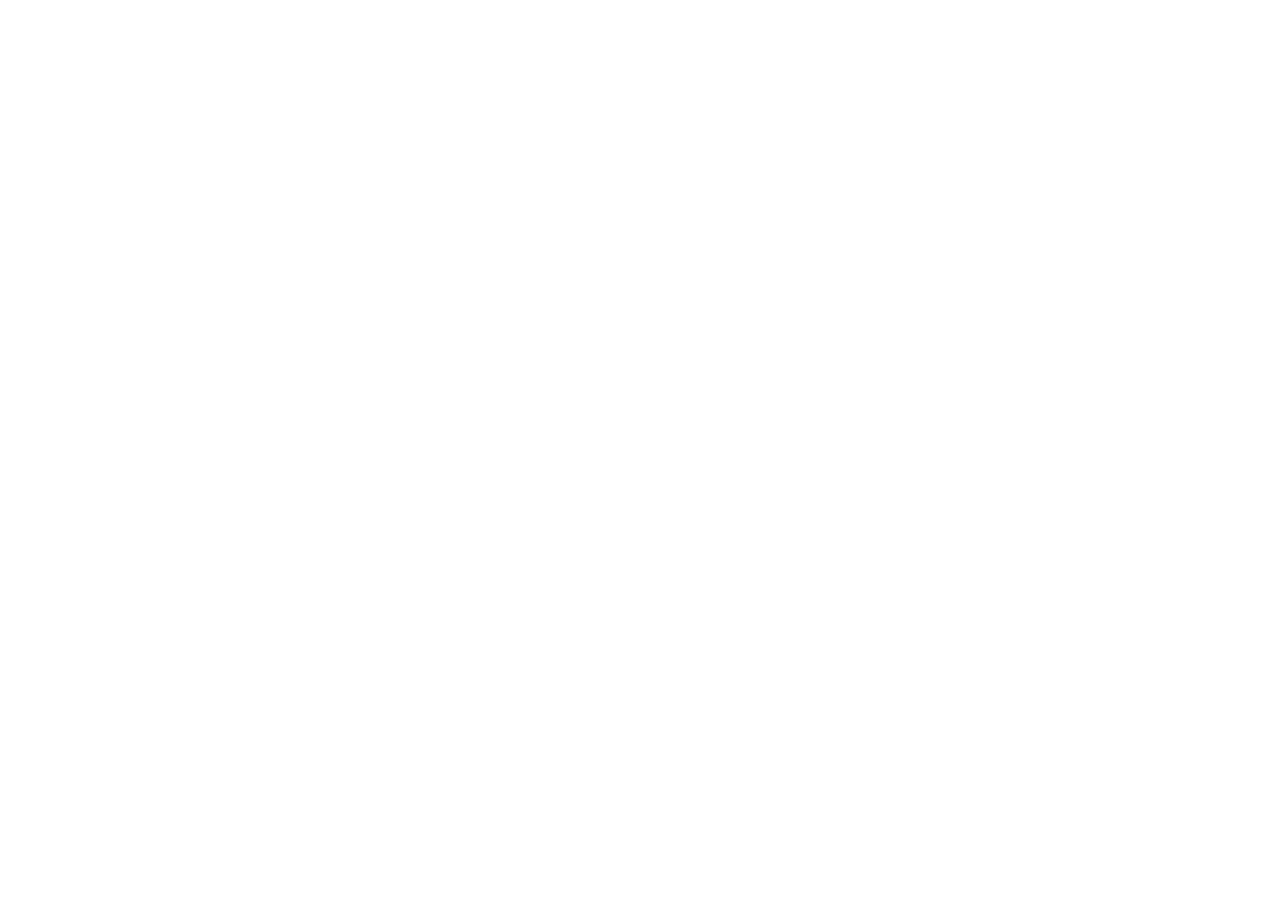
==== login.html @ 4623b2d7 "init project" ====
<!DOCTYPE html>
<html lang="en">

<head>
  <meta charset="UTF-8">
  <meta http-equiv="X-UA-Compatible" content="IE=edge">
  <meta name="viewport" content="width=device-width, initial-scale=1.0">
  <title>Document</title>
</head>

<body>

</body>

</html>
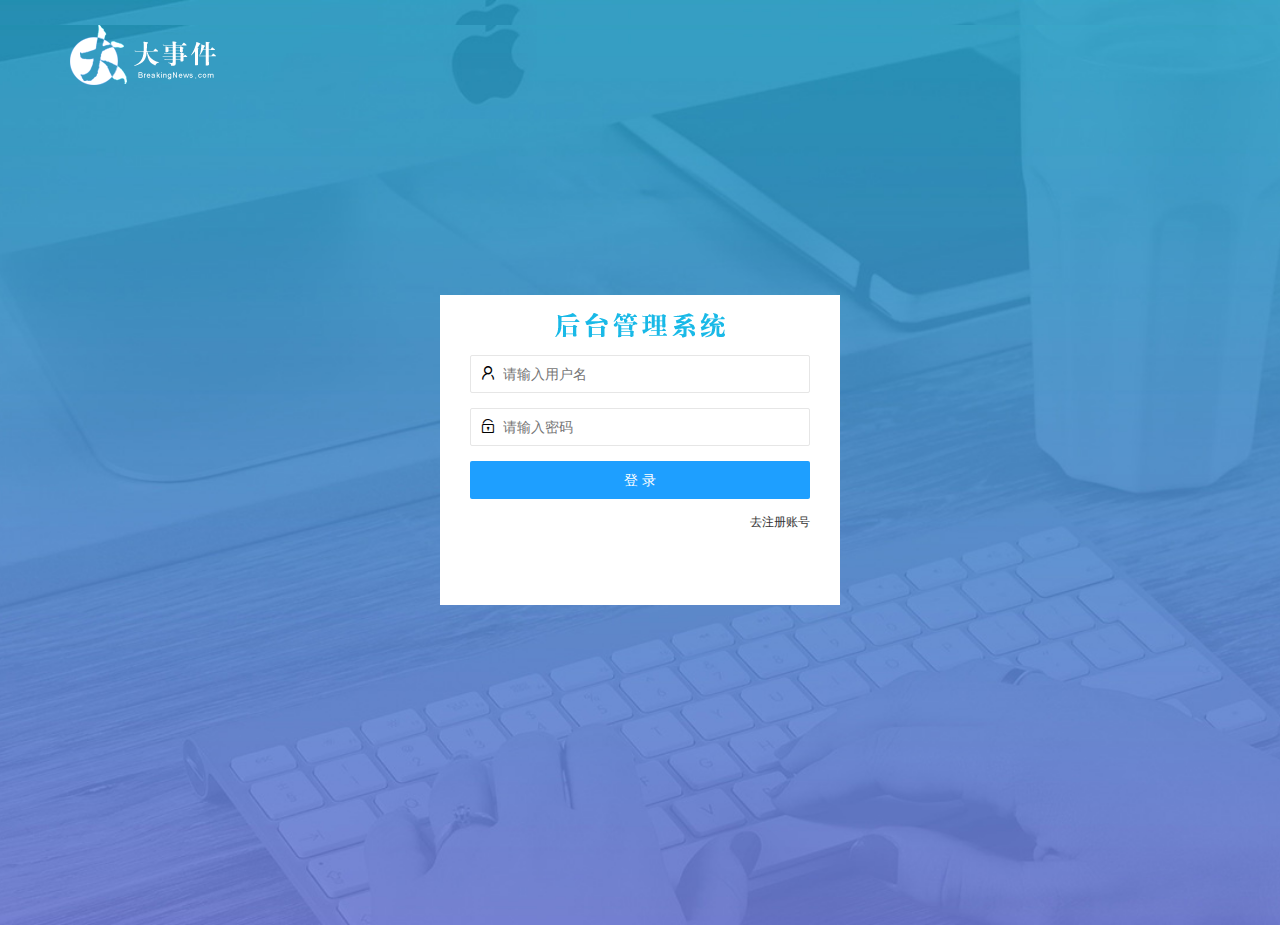
==== commit 6f5ffc61: "登录和注册功能完成" ====
--- a/login.html
+++ b/login.html
@@ -5,10 +5,84 @@
   <meta charset="UTF-8">
   <meta http-equiv="X-UA-Compatible" content="IE=edge">
   <meta name="viewport" content="width=device-width, initial-scale=1.0">
-  <title>Document</title>
+  <title>大事件 - 登录/注册</title>
+  <!-- 导入layui样式文件 -->
+  <link rel="stylesheet" href="./assets/lib/layui/css/layui.css">
+  <!-- 导入login.css样式文件 -->
+  <link rel="stylesheet" href="./assets/css/login.css">
 </head>
 
 <body>
+  <!-- 头部 logo 区域 -->
+  <div class="layui-main logo">
+    <img src="./assets/images/logo.png" alt="" />
+  </div>
+
+  <!-- 登录注册 -->
+  <div class="loginAndReg">
+    <div class="title-box"></div>
+    <!-- 登陆 -->
+    <div class="login-box">
+      <!-- 登录表单 -->
+      <form class="layui-form" id="login-form">
+        <!-- 用户名 -->
+        <div class="layui-form-item">
+          <i class="layui-icon layui-icon-username"></i>
+          <input type="text" name="username" required lay-verify="required" placeholder="请输入用户名" autocomplete="off"
+            class="layui-input">
+        </div>
+        <!-- 密码 -->
+        <div class="layui-form-item">
+          <i class="layui-icon layui-icon-password"></i>
+          <input type="password" name="password" required lay-verify="required|pwd" placeholder="请输入密码"
+            autocomplete="off" class="layui-input">
+        </div>
+        <!-- 登录按钮 -->
+        <div class="layui-form-item">
+          <button class="layui-btn layui-btn-fluid layui-btn-normal" lay-submit>登 录</button>
+        </div>
+        <div class="layui-form-item golink">
+          <a href="javascript:;" id="link-login">去注册账号</a>
+        </div>
+      </form>
+
+    </div>
+    <!-- 注册 -->
+    <div class="reg-box">
+      <!-- 注册表单 -->
+      <form class="layui-form" id="reg-form">
+        <!-- 用户名 -->
+        <div class="layui-form-item">
+          <i class="layui-icon layui-icon-username"></i>
+          <input type="text" name="username" required lay-verify="required" placeholder="请输入用户名" autocomplete="off"
+            class="layui-input">
+        </div>
+        <!-- 密码 -->
+        <div class="layui-form-item">
+          <i class="layui-icon layui-icon-password"></i>
+          <input type="password" name="password" required lay-verify="required|pwd" placeholder="请输入密码"
+            autocomplete="off" class="layui-input">
+        </div>
+        <div class="layui-form-item">
+          <i class="layui-icon layui-icon-password"></i>
+          <input type="password" name="repassword" required lay-verify="required|pwd|repwd" placeholder="确认密码"
+            autocomplete="off" class="layui-input">
+        </div>
+        <!-- 注册按钮 -->
+        <div class="layui-form-item">
+          <button class="layui-btn layui-btn-fluid layui-btn-normal" lay-submit>注 册</button>
+        </div>
+        <div class="layui-form-item golink">
+          <a href="javascript:;" id="link-reg">去登录</a>
+        </div>
+      </form>
+    </div>
+  </div>
+
+  <script src="./assets/lib/layui/layui.all.js"></script>
+  <script src="./assets/lib/jquery.js"></script>
+  <script src="./assets/js/baseAPI.js"></script>
+  <script src="./assets/js/login.js"></script>
 
 </body>
 
--- a/assets/lib/layui/css/layui.css
+++ b/assets/lib/layui/css/layui.css
@@ -0,0 +1,2 @@
+/** layui-v2.5.5 MIT License By https://www.layui.com */
+ .layui-inline,img{display:inline-block;vertical-align:middle}h1,h2,h3,h4,h5,h6{font-weight:400}.layui-edge,.layui-header,.layui-inline,.layui-main{position:relative}.layui-body,.layui-edge,.layui-elip{overflow:hidden}.layui-btn,.layui-edge,.layui-inline,img{vertical-align:middle}.layui-btn,.layui-disabled,.layui-icon,.layui-unselect{-moz-user-select:none;-webkit-user-select:none;-ms-user-select:none}.layui-elip,.layui-form-checkbox span,.layui-form-pane .layui-form-label{text-overflow:ellipsis;white-space:nowrap}.layui-breadcrumb,.layui-tree-btnGroup{visibility:hidden}blockquote,body,button,dd,div,dl,dt,form,h1,h2,h3,h4,h5,h6,input,li,ol,p,pre,td,textarea,th,ul{margin:0;padding:0;-webkit-tap-highlight-color:rgba(0,0,0,0)}a:active,a:hover{outline:0}img{border:none}li{list-style:none}table{border-collapse:collapse;border-spacing:0}h4,h5,h6{font-size:100%}button,input,optgroup,option,select,textarea{font-family:inherit;font-size:inherit;font-style:inherit;font-weight:inherit;outline:0}pre{white-space:pre-wrap;white-space:-moz-pre-wrap;white-space:-pre-wrap;white-space:-o-pre-wrap;word-wrap:break-word}body{line-height:24px;font:14px Helvetica Neue,Helvetica,PingFang SC,Tahoma,Arial,sans-serif}hr{height:1px;margin:10px 0;border:0;clear:both}a{color:#333;text-decoration:none}a:hover{color:#777}a cite{font-style:normal;*cursor:pointer}.layui-border-box,.layui-border-box *{box-sizing:border-box}.layui-box,.layui-box *{box-sizing:content-box}.layui-clear{clear:both;*zoom:1}.layui-clear:after{content:'\20';clear:both;*zoom:1;display:block;height:0}.layui-inline{*display:inline;*zoom:1}.layui-edge{display:inline-block;width:0;height:0;border-width:6px;border-style:dashed;border-color:transparent}.layui-edge-top{top:-4px;border-bottom-color:#999;border-bottom-style:solid}.layui-edge-right{border-left-color:#999;border-left-style:solid}.layui-edge-bottom{top:2px;border-top-color:#999;border-top-style:solid}.layui-edge-left{border-right-color:#999;border-right-style:solid}.layui-disabled,.layui-disabled:hover{color:#d2d2d2!important;cursor:not-allowed!important}.layui-circle{border-radius:100%}.layui-show{display:block!important}.layui-hide{display:none!important}@font-face{font-family:layui-icon;src:url(../font/iconfont.eot?v=250);src:url(../font/iconfont.eot?v=250#iefix) format('embedded-opentype'),url(../font/iconfont.woff2?v=250) format('woff2'),url(../font/iconfont.woff?v=250) format('woff'),url(../font/iconfont.ttf?v=250) format('truetype'),url(../font/iconfont.svg?v=250#layui-icon) format('svg')}.layui-icon{font-family:layui-icon!important;font-size:16px;font-style:normal;-webkit-font-smoothing:antialiased;-moz-osx-font-smoothing:grayscale}.layui-icon-reply-fill:before{content:"\e611"}.layui-icon-set-fill:before{content:"\e614"}.layui-icon-menu-fill:before{content:"\e60f"}.layui-icon-search:before{content:"\e615"}.layui-icon-share:before{content:"\e641"}.layui-icon-set-sm:before{content:"\e620"}.layui-icon-engine:before{content:"\e628"}.layui-icon-close:before{content:"\1006"}.layui-icon-close-fill:before{content:"\1007"}.layui-icon-chart-screen:before{content:"\e629"}.layui-icon-star:before{content:"\e600"}.layui-icon-circle-dot:before{content:"\e617"}.layui-icon-chat:before{content:"\e606"}.layui-icon-release:before{content:"\e609"}.layui-icon-list:before{content:"\e60a"}.layui-icon-chart:before{content:"\e62c"}.layui-icon-ok-circle:before{content:"\1005"}.layui-icon-layim-theme:before{content:"\e61b"}.layui-icon-table:before{content:"\e62d"}.layui-icon-right:before{content:"\e602"}.layui-icon-left:before{content:"\e603"}.layui-icon-cart-simple:before{content:"\e698"}.layui-icon-face-cry:before{content:"\e69c"}.layui-icon-face-smile:before{content:"\e6af"}.layui-icon-survey:before{content:"\e6b2"}.layui-icon-tree:before{content:"\e62e"}.layui-icon-upload-circle:before{content:"\e62f"}.layui-icon-add-circle:before{content:"\e61f"}.layui-icon-download-circle:before{content:"\e601"}.layui-icon-templeate-1:before{content:"\e630"}.layui-icon-util:before{content:"\e631"}.layui-icon-face-surprised:before{content:"\e664"}.layui-icon-edit:before{content:"\e642"}.layui-icon-speaker:before{content:"\e645"}.layui-icon-down:before{content:"\e61a"}.layui-icon-file:before{content:"\e621"}.layui-icon-layouts:before{content:"\e632"}.layui-icon-rate-half:before{content:"\e6c9"}.layui-icon-add-circle-fine:before{content:"\e608"}.layui-icon-prev-circle:before{content:"\e633"}.layui-icon-read:before{content:"\e705"}.layui-icon-404:before{content:"\e61c"}.layui-icon-carousel:before{content:"\e634"}.layui-icon-help:before{content:"\e607"}.layui-icon-code-circle:before{content:"\e635"}.layui-icon-water:before{content:"\e636"}.layui-icon-username:before{content:"\e66f"}.layui-icon-find-fill:before{content:"\e670"}.layui-icon-about:before{content:"\e60b"}.layui-icon-location:before{content:"\e715"}.layui-icon-up:before{content:"\e619"}.layui-icon-pause:before{content:"\e651"}.layui-icon-date:before{content:"\e637"}.layui-icon-layim-uploadfile:before{content:"\e61d"}.layui-icon-delete:before{content:"\e640"}.layui-icon-play:before{content:"\e652"}.layui-icon-top:before{content:"\e604"}.layui-icon-friends:before{content:"\e612"}.layui-icon-refresh-3:before{content:"\e9aa"}.layui-icon-ok:before{content:"\e605"}.layui-icon-layer:before{content:"\e638"}.layui-icon-face-smile-fine:before{content:"\e60c"}.layui-icon-dollar:before{content:"\e659"}.layui-icon-group:before{content:"\e613"}.layui-icon-layim-download:before{content:"\e61e"}.layui-icon-picture-fine:before{content:"\e60d"}.layui-icon-link:before{content:"\e64c"}.layui-icon-diamond:before{content:"\e735"}.layui-icon-log:before{content:"\e60e"}.layui-icon-rate-solid:before{content:"\e67a"}.layui-icon-fonts-del:before{content:"\e64f"}.layui-icon-unlink:before{content:"\e64d"}.layui-icon-fonts-clear:before{content:"\e639"}.layui-icon-triangle-r:before{content:"\e623"}.layui-icon-circle:before{content:"\e63f"}.layui-icon-radio:before{content:"\e643"}.layui-icon-align-center:before{content:"\e647"}.layui-icon-align-right:before{content:"\e648"}.layui-icon-align-left:before{content:"\e649"}.layui-icon-loading-1:before{content:"\e63e"}.layui-icon-return:before{content:"\e65c"}.layui-icon-fonts-strong:before{content:"\e62b"}.layui-icon-upload:before{content:"\e67c"}.layui-icon-dialogue:before{content:"\e63a"}.layui-icon-video:before{content:"\e6ed"}.layui-icon-headset:before{content:"\e6fc"}.layui-icon-cellphone-fine:before{content:"\e63b"}.layui-icon-add-1:before{content:"\e654"}.layui-icon-face-smile-b:before{content:"\e650"}.layui-icon-fonts-html:before{content:"\e64b"}.layui-icon-form:before{content:"\e63c"}.layui-icon-cart:before{content:"\e657"}.layui-icon-camera-fill:before{content:"\e65d"}.layui-icon-tabs:before{content:"\e62a"}.layui-icon-fonts-code:before{content:"\e64e"}.layui-icon-fire:before{content:"\e756"}.layui-icon-set:before{content:"\e716"}.layui-icon-fonts-u:before{content:"\e646"}.layui-icon-triangle-d:before{content:"\e625"}.layui-icon-tips:before{content:"\e702"}.layui-icon-picture:before{content:"\e64a"}.layui-icon-more-vertical:before{content:"\e671"}.layui-icon-flag:before{content:"\e66c"}.layui-icon-loading:before{content:"\e63d"}.layui-icon-fonts-i:before{content:"\e644"}.layui-icon-refresh-1:before{content:"\e666"}.layui-icon-rmb:before{content:"\e65e"}.layui-icon-home:before{content:"\e68e"}.layui-icon-user:before{content:"\e770"}.layui-icon-notice:before{content:"\e667"}.layui-icon-login-weibo:before{content:"\e675"}.layui-icon-voice:before{content:"\e688"}.layui-icon-upload-drag:before{content:"\e681"}.layui-icon-login-qq:before{content:"\e676"}.layui-icon-snowflake:before{content:"\e6b1"}.layui-icon-file-b:before{content:"\e655"}.layui-icon-template:before{content:"\e663"}.layui-icon-auz:before{content:"\e672"}.layui-icon-console:before{content:"\e665"}.layui-icon-app:before{content:"\e653"}.layui-icon-prev:before{content:"\e65a"}.layui-icon-website:before{content:"\e7ae"}.layui-icon-next:before{content:"\e65b"}.layui-icon-component:before{content:"\e857"}.layui-icon-more:before{content:"\e65f"}.layui-icon-login-wechat:before{content:"\e677"}.layui-icon-shrink-right:before{content:"\e668"}.layui-icon-spread-left:before{content:"\e66b"}.layui-icon-camera:before{content:"\e660"}.layui-icon-note:before{content:"\e66e"}.layui-icon-refresh:before{content:"\e669"}.layui-icon-female:before{content:"\e661"}.layui-icon-male:before{content:"\e662"}.layui-icon-password:before{content:"\e673"}.layui-icon-senior:before{content:"\e674"}.layui-icon-theme:before{content:"\e66a"}.layui-icon-tread:before{content:"\e6c5"}.layui-icon-praise:before{content:"\e6c6"}.layui-icon-star-fill:before{content:"\e658"}.layui-icon-rate:before{content:"\e67b"}.layui-icon-template-1:before{content:"\e656"}.layui-icon-vercode:before{content:"\e679"}.layui-icon-cellphone:before{content:"\e678"}.layui-icon-screen-full:before{content:"\e622"}.layui-icon-screen-restore:before{content:"\e758"}.layui-icon-cols:before{content:"\e610"}.layui-icon-export:before{content:"\e67d"}.layui-icon-print:before{content:"\e66d"}.layui-icon-slider:before{content:"\e714"}.layui-icon-addition:before{content:"\e624"}.layui-icon-subtraction:before{content:"\e67e"}.layui-icon-service:before{content:"\e626"}.layui-icon-transfer:before{content:"\e691"}.layui-main{width:1140px;margin:0 auto}.layui-header{z-index:1000;height:60px}.layui-header a:hover{transition:all .5s;-webkit-transition:all .5s}.layui-side{position:fixed;left:0;top:0;bottom:0;z-index:999;width:200px;overflow-x:hidden}.layui-side-scroll{position:relative;width:220px;height:100%;overflow-x:hidden}.layui-body{position:absolute;left:200px;right:0;top:0;bottom:0;z-index:998;width:auto;overflow-y:auto;box-sizing:border-box}.layui-layout-body{overflow:hidden}.layui-layout-admin .layui-header{background-color:#23262E}.layui-layout-admin .layui-side{top:60px;width:200px;overflow-x:hidden}.layui-layout-admin .layui-body{position:fixed;top:60px;bottom:44px}.layui-layout-admin .layui-main{width:auto;margin:0 15px}.layui-layout-admin .layui-footer{position:fixed;left:200px;right:0;bottom:0;height:44px;line-height:44px;padding:0 15px;background-color:#eee}.layui-layout-admin .layui-logo{position:absolute;left:0;top:0;width:200px;height:100%;line-height:60px;text-align:center;color:#009688;font-size:16px}.layui-layout-admin .layui-header .layui-nav{background:0 0}.layui-layout-left{position:absolute!important;left:200px;top:0}.layui-layout-right{position:absolute!important;right:0;top:0}.layui-container{position:relative;margin:0 auto;padding:0 15px;box-sizing:border-box}.layui-fluid{position:relative;margin:0 auto;padding:0 15px}.layui-row:after,.layui-row:before{content:'';display:block;clear:both}.layui-col-lg1,.layui-col-lg10,.layui-col-lg11,.layui-col-lg12,.layui-col-lg2,.layui-col-lg3,.layui-col-lg4,.layui-col-lg5,.layui-col-lg6,.layui-col-lg7,.layui-col-lg8,.layui-col-lg9,.layui-col-md1,.layui-col-md10,.layui-col-md11,.layui-col-md12,.layui-col-md2,.layui-col-md3,.layui-col-md4,.layui-col-md5,.layui-col-md6,.layui-col-md7,.layui-col-md8,.layui-col-md9,.layui-col-sm1,.layui-col-sm10,.layui-col-sm11,.layui-col-sm12,.layui-col-sm2,.layui-col-sm3,.layui-col-sm4,.layui-col-sm5,.layui-col-sm6,.layui-col-sm7,.layui-col-sm8,.layui-col-sm9,.layui-col-xs1,.layui-col-xs10,.layui-col-xs11,.layui-col-xs12,.layui-col-xs2,.layui-col-xs3,.layui-col-xs4,.layui-col-xs5,.layui-col-xs6,.layui-col-xs7,.layui-col-xs8,.layui-col-xs9{position:relative;display:block;box-sizing:border-box}.layui-col-xs1,.layui-col-xs10,.layui-col-xs11,.layui-col-xs12,.layui-col-xs2,.layui-col-xs3,.layui-col-xs4,.layui-col-xs5,.layui-col-xs6,.layui-col-xs7,.layui-col-xs8,.layui-col-xs9{float:left}.layui-col-xs1{width:8.33333333%}.layui-col-xs2{width:16.66666667%}.layui-col-xs3{width:25%}.layui-col-xs4{width:33.33333333%}.layui-col-xs5{width:41.66666667%}.layui-col-xs6{width:50%}.layui-col-xs7{width:58.33333333%}.layui-col-xs8{width:66.66666667%}.layui-col-xs9{width:75%}.layui-col-xs10{width:83.33333333%}.layui-col-xs11{width:91.66666667%}.layui-col-xs12{width:100%}.layui-col-xs-offset1{margin-left:8.33333333%}.layui-col-xs-offset2{margin-left:16.66666667%}.layui-col-xs-offset3{margin-left:25%}.layui-col-xs-offset4{margin-left:33.33333333%}.layui-col-xs-offset5{margin-left:41.66666667%}.layui-col-xs-offset6{margin-left:50%}.layui-col-xs-offset7{margin-left:58.33333333%}.layui-col-xs-offset8{margin-left:66.66666667%}.layui-col-xs-offset9{margin-left:75%}.layui-col-xs-offset10{margin-left:83.33333333%}.layui-col-xs-offset11{margin-left:91.66666667%}.layui-col-xs-offset12{margin-left:100%}@media screen and (max-width:768px){.layui-hide-xs{display:none!important}.layui-show-xs-block{display:block!important}.layui-show-xs-inline{display:inline!important}.layui-show-xs-inline-block{display:inline-block!important}}@media screen and (min-width:768px){.layui-container{width:750px}.layui-hide-sm{display:none!important}.layui-show-sm-block{display:block!important}.layui-show-sm-inline{display:inline!important}.layui-show-sm-inline-block{display:inline-block!important}.layui-col-sm1,.layui-col-sm10,.layui-col-sm11,.layui-col-sm12,.layui-col-sm2,.layui-col-sm3,.layui-col-sm4,.layui-col-sm5,.layui-col-sm6,.layui-col-sm7,.layui-col-sm8,.layui-col-sm9{float:left}.layui-col-sm1{width:8.33333333%}.layui-col-sm2{width:16.66666667%}.layui-col-sm3{width:25%}.layui-col-sm4{width:33.33333333%}.layui-col-sm5{width:41.66666667%}.layui-col-sm6{width:50%}.layui-col-sm7{width:58.33333333%}.layui-col-sm8{width:66.66666667%}.layui-col-sm9{width:75%}.layui-col-sm10{width:83.33333333%}.layui-col-sm11{width:91.66666667%}.layui-col-sm12{width:100%}.layui-col-sm-offset1{margin-left:8.33333333%}.layui-col-sm-offset2{margin-left:16.66666667%}.layui-col-sm-offset3{margin-left:25%}.layui-col-sm-offset4{margin-left:33.33333333%}.layui-col-sm-offset5{margin-left:41.66666667%}.layui-col-sm-offset6{margin-left:50%}.layui-col-sm-offset7{margin-left:58.33333333%}.layui-col-sm-offset8{margin-left:66.66666667%}.layui-col-sm-offset9{margin-left:75%}.layui-col-sm-offset10{margin-left:83.33333333%}.layui-col-sm-offset11{margin-left:91.66666667%}.layui-col-sm-offset12{margin-left:100%}}@media screen and (min-width:992px){.layui-container{width:970px}.layui-hide-md{display:none!important}.layui-show-md-block{display:block!important}.layui-show-md-inline{display:inline!important}.layui-show-md-inline-block{display:inline-block!important}.layui-col-md1,.layui-col-md10,.layui-col-md11,.layui-col-md12,.layui-col-md2,.layui-col-md3,.layui-col-md4,.layui-col-md5,.layui-col-md6,.layui-col-md7,.layui-col-md8,.layui-col-md9{float:left}.layui-col-md1{width:8.33333333%}.layui-col-md2{width:16.66666667%}.layui-col-md3{width:25%}.layui-col-md4{width:33.33333333%}.layui-col-md5{width:41.66666667%}.layui-col-md6{width:50%}.layui-col-md7{width:58.33333333%}.layui-col-md8{width:66.66666667%}.layui-col-md9{width:75%}.layui-col-md10{width:83.33333333%}.layui-col-md11{width:91.66666667%}.layui-col-md12{width:100%}.layui-col-md-offset1{margin-left:8.33333333%}.layui-col-md-offset2{margin-left:16.66666667%}.layui-col-md-offset3{margin-left:25%}.layui-col-md-offset4{margin-left:33.33333333%}.layui-col-md-offset5{margin-left:41.66666667%}.layui-col-md-offset6{margin-left:50%}.layui-col-md-offset7{margin-left:58.33333333%}.layui-col-md-offset8{margin-left:66.66666667%}.layui-col-md-offset9{margin-left:75%}.layui-col-md-offset10{margin-left:83.33333333%}.layui-col-md-offset11{margin-left:91.66666667%}.layui-col-md-offset12{margin-left:100%}}@media screen and (min-width:1200px){.layui-container{width:1170px}.layui-hide-lg{display:none!important}.layui-show-lg-block{display:block!important}.layui-show-lg-inline{display:inline!important}.layui-show-lg-inline-block{display:inline-block!important}.layui-col-lg1,.layui-col-lg10,.layui-col-lg11,.layui-col-lg12,.layui-col-lg2,.layui-col-lg3,.layui-col-lg4,.layui-col-lg5,.layui-col-lg6,.layui-col-lg7,.layui-col-lg8,.layui-col-lg9{float:left}.layui-col-lg1{width:8.33333333%}.layui-col-lg2{width:16.66666667%}.layui-col-lg3{width:25%}.layui-col-lg4{width:33.33333333%}.layui-col-lg5{width:41.66666667%}.layui-col-lg6{width:50%}.layui-col-lg7{width:58.33333333%}.layui-col-lg8{width:66.66666667%}.layui-col-lg9{width:75%}.layui-col-lg10{width:83.33333333%}.layui-col-lg11{width:91.66666667%}.layui-col-lg12{width:100%}.layui-col-lg-offset1{margin-left:8.33333333%}.layui-col-lg-offset2{margin-left:16.66666667%}.layui-col-lg-offset3{margin-left:25%}.layui-col-lg-offset4{margin-left:33.33333333%}.layui-col-lg-offset5{margin-left:41.66666667%}.layui-col-lg-offset6{margin-left:50%}.layui-col-lg-offset7{margin-left:58.33333333%}.layui-col-lg-offset8{margin-left:66.66666667%}.layui-col-lg-offset9{margin-left:75%}.layui-col-lg-offset10{margin-left:83.33333333%}.layui-col-lg-offset11{margin-left:91.66666667%}.layui-col-lg-offset12{margin-left:100%}}.layui-col-space1{margin:-.5px}.layui-col-space1>*{padding:.5px}.layui-col-space3{margin:-1.5px}.layui-col-space3>*{padding:1.5px}.layui-col-space5{margin:-2.5px}.layui-col-space5>*{padding:2.5px}.layui-col-space8{margin:-3.5px}.layui-col-space8>*{padding:3.5px}.layui-col-space10{margin:-5px}.layui-col-space10>*{padding:5px}.layui-col-space12{margin:-6px}.layui-col-space12>*{padding:6px}.layui-col-space15{margin:-7.5px}.layui-col-space15>*{padding:7.5px}.layui-col-space18{margin:-9px}.layui-col-space18>*{padding:9px}.layui-col-space20{margin:-10px}.layui-col-space20>*{padding:10px}.layui-col-space22{margin:-11px}.layui-col-space22>*{padding:11px}.layui-col-space25{margin:-12.5px}.layui-col-space25>*{padding:12.5px}.layui-col-space30{margin:-15px}.layui-col-space30>*{padding:15px}.layui-btn,.layui-input,.layui-select,.layui-textarea,.layui-upload-button{outline:0;-webkit-appearance:none;transition:all .3s;-webkit-transition:all .3s;box-sizing:border-box}.layui-elem-quote{margin-bottom:10px;padding:15px;line-height:22px;border-left:5px solid #009688;border-radius:0 2px 2px 0;background-color:#f2f2f2}.layui-quote-nm{border-style:solid;border-width:1px 1px 1px 5px;background:0 0}.layui-elem-field{margin-bottom:10px;padding:0;border-width:1px;border-style:solid}.layui-elem-field legend{margin-left:20px;padding:0 10px;font-size:20px;font-weight:300}.layui-field-title{margin:10px 0 20px;border-width:1px 0 0}.layui-field-box{padding:10px 15px}.layui-field-title .layui-field-box{padding:10px 0}.layui-progress{position:relative;height:6px;border-radius:20px;background-color:#e2e2e2}.layui-progress-bar{position:absolute;left:0;top:0;width:0;max-width:100%;height:6px;border-radius:20px;text-align:right;background-color:#5FB878;transition:all .3s;-webkit-transition:all .3s}.layui-progress-big,.layui-progress-big .layui-progress-bar{height:18px;line-height:18px}.layui-progress-text{position:relative;top:-20px;line-height:18px;font-size:12px;color:#666}.layui-progress-big .layui-progress-text{position:static;padding:0 10px;color:#fff}.layui-collapse{border-width:1px;border-style:solid;border-radius:2px}.layui-colla-content,.layui-colla-item{border-top-width:1px;border-top-style:solid}.layui-colla-item:first-child{border-top:none}.layui-colla-title{position:relative;height:42px;line-height:42px;padding:0 15px 0 35px;color:#333;background-color:#f2f2f2;cursor:pointer;font-size:14px;overflow:hidden}.layui-colla-content{display:none;padding:10px 15px;line-height:22px;color:#666}.layui-colla-icon{position:absolute;left:15px;top:0;font-size:14px}.layui-card{margin-bottom:15px;border-radius:2px;background-color:#fff;box-shadow:0 1px 2px 0 rgba(0,0,0,.05)}.layui-card:last-child{margin-bottom:0}.layui-card-header{position:relative;height:42px;line-height:42px;padding:0 15px;border-bottom:1px solid #f6f6f6;color:#333;border-radius:2px 2px 0 0;font-size:14px}.layui-bg-black,.layui-bg-blue,.layui-bg-cyan,.layui-bg-green,.layui-bg-orange,.layui-bg-red{color:#fff!important}.layui-card-body{position:relative;padding:10px 15px;line-height:24px}.layui-card-body[pad15]{padding:15px}.layui-card-body[pad20]{padding:20px}.layui-card-body .layui-table{margin:5px 0}.layui-card .layui-tab{margin:0}.layui-panel-window{position:relative;padding:15px;border-radius:0;border-top:5px solid #E6E6E6;background-color:#fff}.layui-auxiliar-moving{position:fixed;left:0;right:0;top:0;bottom:0;width:100%;height:100%;background:0 0;z-index:9999999999}.layui-form-label,.layui-form-mid,.layui-form-select,.layui-input-block,.layui-input-inline,.layui-textarea{position:relative}.layui-bg-red{background-color:#FF5722!important}.layui-bg-orange{background-color:#FFB800!important}.layui-bg-green{background-color:#009688!important}.layui-bg-cyan{background-color:#2F4056!important}.layui-bg-blue{background-color:#1E9FFF!important}.layui-bg-black{background-color:#393D49!important}.layui-bg-gray{background-color:#eee!important;color:#666!important}.layui-badge-rim,.layui-colla-content,.layui-colla-item,.layui-collapse,.layui-elem-field,.layui-form-pane .layui-form-item[pane],.layui-form-pane .layui-form-label,.layui-input,.layui-layedit,.layui-layedit-tool,.layui-quote-nm,.layui-select,.layui-tab-bar,.layui-tab-card,.layui-tab-title,.layui-tab-title .layui-this:after,.layui-textarea{border-color:#e6e6e6}.layui-timeline-item:before,hr{background-color:#e6e6e6}.layui-text{line-height:22px;font-size:14px;color:#666}.layui-text h1,.layui-text h2,.layui-text h3{font-weight:500;color:#333}.layui-text h1{font-size:30px}.layui-text h2{font-size:24px}.layui-text h3{font-size:18px}.layui-text a:not(.layui-btn){color:#01AAED}.layui-text a:not(.layui-btn):hover{text-decoration:underline}.layui-text ul{padding:5px 0 5px 15px}.layui-text ul li{margin-top:5px;list-style-type:disc}.layui-text em,.layui-word-aux{color:#999!important;padding:0 5px!important}.layui-btn{display:inline-block;height:38px;line-height:38px;padding:0 18px;background-color:#009688;color:#fff;white-space:nowrap;text-align:center;font-size:14px;border:none;border-radius:2px;cursor:pointer}.layui-btn:hover{opacity:.8;filter:alpha(opacity=80);color:#fff}.layui-btn:active{opacity:1;filter:alpha(opacity=100)}.layui-btn+.layui-btn{margin-left:10px}.layui-btn-container{font-size:0}.layui-btn-container .layui-btn{margin-right:10px;margin-bottom:10px}.layui-btn-container .layui-btn+.layui-btn{margin-left:0}.layui-table .layui-btn-container .layui-btn{margin-bottom:9px}.layui-btn-radius{border-radius:100px}.layui-btn .layui-icon{margin-right:3px;font-size:18px;vertical-align:bottom;vertical-align:middle\9}.layui-btn-primary{border:1px solid #C9C9C9;background-color:#fff;color:#555}.layui-btn-primary:hover{border-color:#009688;color:#333}.layui-btn-normal{background-color:#1E9FFF}.layui-btn-warm{background-color:#FFB800}.layui-btn-danger{background-color:#FF5722}.layui-btn-checked{background-color:#5FB878}.layui-btn-disabled,.layui-btn-disabled:active,.layui-btn-disabled:hover{border:1px solid #e6e6e6;background-color:#FBFBFB;color:#C9C9C9;cursor:not-allowed;opacity:1}.layui-btn-lg{height:44px;line-height:44px;padding:0 25px;font-size:16px}.layui-btn-sm{height:30px;line-height:30px;padding:0 10px;font-size:12px}.layui-btn-sm i{font-size:16px!important}.layui-btn-xs{height:22px;line-height:22px;padding:0 5px;font-size:12px}.layui-btn-xs i{font-size:14px!important}.layui-btn-group{display:inline-block;vertical-align:middle;font-size:0}.layui-btn-group .layui-btn{margin-left:0!important;margin-right:0!important;border-left:1px solid rgba(255,255,255,.5);border-radius:0}.layui-btn-group .layui-btn-primary{border-left:none}.layui-btn-group .layui-btn-primary:hover{border-color:#C9C9C9;color:#009688}.layui-btn-group .layui-btn:first-child{border-left:none;border-radius:2px 0 0 2px}.layui-btn-group .layui-btn-primary:first-child{border-left:1px solid #c9c9c9}.layui-btn-group .layui-btn:last-child{border-radius:0 2px 2px 0}.layui-btn-group .layui-btn+.layui-btn{margin-left:0}.layui-btn-group+.layui-btn-group{margin-left:10px}.layui-btn-fluid{width:100%}.layui-input,.layui-select,.layui-textarea{height:38px;line-height:1.3;line-height:38px\9;border-width:1px;border-style:solid;background-color:#fff;border-radius:2px}.layui-input::-webkit-input-placeholder,.layui-select::-webkit-input-placeholder,.layui-textarea::-webkit-input-placeholder{line-height:1.3}.layui-input,.layui-textarea{display:block;width:100%;padding-left:10px}.layui-input:hover,.layui-textarea:hover{border-color:#D2D2D2!important}.layui-input:focus,.layui-textarea:focus{border-color:#C9C9C9!important}.layui-textarea{min-height:100px;height:auto;line-height:20px;padding:6px 10px;resize:vertical}.layui-select{padding:0 10px}.layui-form input[type=checkbox],.layui-form input[type=radio],.layui-form select{display:none}.layui-form [lay-ignore]{display:initial}.layui-form-item{margin-bottom:15px;clear:both;*zoom:1}.layui-form-item:after{content:'\20';clear:both;*zoom:1;display:block;height:0}.layui-form-label{float:left;display:block;padding:9px 15px;width:80px;font-weight:400;line-height:20px;text-align:right}.layui-form-label-col{display:block;float:none;padding:9px 0;line-height:20px;text-align:left}.layui-form-item .layui-inline{margin-bottom:5px;margin-right:10px}.layui-input-block{margin-left:110px;min-height:36px}.layui-input-inline{display:inline-block;vertical-align:middle}.layui-form-item .layui-input-inline{float:left;width:190px;margin-right:10px}.layui-form-text .layui-input-inline{width:auto}.layui-form-mid{float:left;display:block;padding:9px 0!important;line-height:20px;margin-right:10px}.layui-form-danger+.layui-form-select .layui-input,.layui-form-danger:focus{border-color:#FF5722!important}.layui-form-select .layui-input{padding-right:30px;cursor:pointer}.layui-form-select .layui-edge{position:absolute;right:10px;top:50%;margin-top:-3px;cursor:pointer;border-width:6px;border-top-color:#c2c2c2;border-top-style:solid;transition:all .3s;-webkit-transition:all .3s}.layui-form-select dl{display:none;position:absolute;left:0;top:42px;padding:5px 0;z-index:899;min-width:100%;border:1px solid #d2d2d2;max-height:300px;overflow-y:auto;background-color:#fff;border-radius:2px;box-shadow:0 2px 4px rgba(0,0,0,.12);box-sizing:border-box}.layui-form-select dl dd,.layui-form-select dl dt{padding:0 10px;line-height:36px;white-space:nowrap;overflow:hidden;text-overflow:ellipsis}.layui-form-select dl dt{font-size:12px;color:#999}.layui-form-select dl dd{cursor:pointer}.layui-form-select dl dd:hover{background-color:#f2f2f2;-webkit-transition:.5s all;transition:.5s all}.layui-form-select .layui-select-group dd{padding-left:20px}.layui-form-select dl dd.layui-select-tips{padding-left:10px!important;color:#999}.layui-form-select dl dd.layui-this{background-color:#5FB878;color:#fff}.layui-form-checkbox,.layui-form-select dl dd.layui-disabled{background-color:#fff}.layui-form-selected dl{display:block}.layui-form-checkbox,.layui-form-checkbox *,.layui-form-switch{display:inline-block;vertical-align:middle}.layui-form-selected .layui-edge{margin-top:-9px;-webkit-transform:rotate(180deg);transform:rotate(180deg);margin-top:-3px\9}:root .layui-form-selected .layui-edge{margin-top:-9px\0/IE9}.layui-form-selectup dl{top:auto;bottom:42px}.layui-select-none{margin:5px 0;text-align:center;color:#999}.layui-select-disabled .layui-disabled{border-color:#eee!important}.layui-select-disabled .layui-edge{border-top-color:#d2d2d2}.layui-form-checkbox{position:relative;height:30px;line-height:30px;margin-right:10px;padding-right:30px;cursor:pointer;font-size:0;-webkit-transition:.1s linear;transition:.1s linear;box-sizing:border-box}.layui-form-checkbox span{padding:0 10px;height:100%;font-size:14px;border-radius:2px 0 0 2px;background-color:#d2d2d2;color:#fff;overflow:hidden}.layui-form-checkbox:hover span{background-color:#c2c2c2}.layui-form-checkbox i{position:absolute;right:0;top:0;width:30px;height:28px;border:1px solid #d2d2d2;border-left:none;border-radius:0 2px 2px 0;color:#fff;font-size:20px;text-align:center}.layui-form-checkbox:hover i{border-color:#c2c2c2;color:#c2c2c2}.layui-form-checked,.layui-form-checked:hover{border-color:#5FB878}.layui-form-checked span,.layui-form-checked:hover span{background-color:#5FB878}.layui-form-checked i,.layui-form-checked:hover i{color:#5FB878}.layui-form-item .layui-form-checkbox{margin-top:4px}.layui-form-checkbox[lay-skin=primary]{height:auto!important;line-height:normal!important;min-width:18px;min-height:18px;border:none!important;margin-right:0;padding-left:28px;padding-right:0;background:0 0}.layui-form-checkbox[lay-skin=primary] span{padding-left:0;padding-right:15px;line-height:18px;background:0 0;color:#666}.layui-form-checkbox[lay-skin=primary] i{right:auto;left:0;width:16px;height:16px;line-height:16px;border:1px solid #d2d2d2;font-size:12px;border-radius:2px;background-color:#fff;-webkit-transition:.1s linear;transition:.1s linear}.layui-form-checkbox[lay-skin=primary]:hover i{border-color:#5FB878;color:#fff}.layui-form-checked[lay-skin=primary] i{border-color:#5FB878!important;background-color:#5FB878;color:#fff}.layui-checkbox-disbaled[lay-skin=primary] span{background:0 0!important;color:#c2c2c2}.layui-checkbox-disbaled[lay-skin=primary]:hover i{border-color:#d2d2d2}.layui-form-item .layui-form-checkbox[lay-skin=primary]{margin-top:10px}.layui-form-switch{position:relative;height:22px;line-height:22px;min-width:35px;padding:0 5px;margin-top:8px;border:1px solid #d2d2d2;border-radius:20px;cursor:pointer;background-color:#fff;-webkit-transition:.1s linear;transition:.1s linear}.layui-form-switch i{position:absolute;left:5px;top:3px;width:16px;height:16px;border-radius:20px;background-color:#d2d2d2;-webkit-transition:.1s linear;transition:.1s linear}.layui-form-switch em{position:relative;top:0;width:25px;margin-left:21px;padding:0!important;text-align:center!important;color:#999!important;font-style:normal!important;font-size:12px}.layui-form-onswitch{border-color:#5FB878;background-color:#5FB878}.layui-checkbox-disbaled,.layui-checkbox-disbaled i{border-color:#e2e2e2!important}.layui-form-onswitch i{left:100%;margin-left:-21px;background-color:#fff}.layui-form-onswitch em{margin-left:5px;margin-right:21px;color:#fff!important}.layui-checkbox-disbaled span{background-color:#e2e2e2!important}.layui-checkbox-disbaled:hover i{color:#fff!important}[lay-radio]{display:none}.layui-form-radio,.layui-form-radio *{display:inline-block;vertical-align:middle}.layui-form-radio{line-height:28px;margin:6px 10px 0 0;padding-right:10px;cursor:pointer;font-size:0}.layui-form-radio *{font-size:14px}.layui-form-radio>i{margin-right:8px;font-size:22px;color:#c2c2c2}.layui-form-radio>i:hover,.layui-form-radioed>i{color:#5FB878}.layui-radio-disbaled>i{color:#e2e2e2!important}.layui-form-pane .layui-form-label{width:110px;padding:8px 15px;height:38px;line-height:20px;border-width:1px;border-style:solid;border-radius:2px 0 0 2px;text-align:center;background-color:#FBFBFB;overflow:hidden;box-sizing:border-box}.layui-form-pane .layui-input-inline{margin-left:-1px}.layui-form-pane .layui-input-block{margin-left:110px;left:-1px}.layui-form-pane .layui-input{border-radius:0 2px 2px 0}.layui-form-pane .layui-form-text .layui-form-label{float:none;width:100%;border-radius:2px;box-sizing:border-box;text-align:left}.layui-form-pane .layui-form-text .layui-input-inline{display:block;margin:0;top:-1px;clear:both}.layui-form-pane .layui-form-text .layui-input-block{margin:0;left:0;top:-1px}.layui-form-pane .layui-form-text .layui-textarea{min-height:100px;border-radius:0 0 2px 2px}.layui-form-pane .layui-form-checkbox{margin:4px 0 4px 10px}.layui-form-pane .layui-form-radio,.layui-form-pane .layui-form-switch{margin-top:6px;margin-left:10px}.layui-form-pane .layui-form-item[pane]{position:relative;border-width:1px;border-style:solid}.layui-form-pane .layui-form-item[pane] .layui-form-label{position:absolute;left:0;top:0;height:100%;border-width:0 1px 0 0}.layui-form-pane .layui-form-item[pane] .layui-input-inline{margin-left:110px}@media screen and (max-width:450px){.layui-form-item .layui-form-label{text-overflow:ellipsis;overflow:hidden;white-space:nowrap}.layui-form-item .layui-inline{display:block;margin-right:0;margin-bottom:20px;clear:both}.layui-form-item .layui-inline:after{content:'\20';clear:both;display:block;height:0}.layui-form-item .layui-input-inline{display:block;float:none;left:-3px;width:auto;margin:0 0 10px 112px}.layui-form-item .layui-input-inline+.layui-form-mid{margin-left:110px;top:-5px;padding:0}.layui-form-item .layui-form-checkbox{margin-right:5px;margin-bottom:5px}}.layui-layedit{border-width:1px;border-style:solid;border-radius:2px}.layui-layedit-tool{padding:3px 5px;border-bottom-width:1px;border-bottom-style:solid;font-size:0}.layedit-tool-fixed{position:fixed;top:0;border-top:1px solid #e2e2e2}.layui-layedit-tool .layedit-tool-mid,.layui-layedit-tool .layui-icon{display:inline-block;vertical-align:middle;text-align:center;font-size:14px}.layui-layedit-tool .layui-icon{position:relative;width:32px;height:30px;line-height:30px;margin:3px 5px;color:#777;cursor:pointer;border-radius:2px}.layui-layedit-tool .layui-icon:hover{color:#393D49}.layui-layedit-tool .layui-icon:active{color:#000}.layui-layedit-tool .layedit-tool-active{background-color:#e2e2e2;color:#000}.layui-layedit-tool .layui-disabled,.layui-layedit-tool .layui-disabled:hover{color:#d2d2d2;cursor:not-allowed}.layui-layedit-tool .layedit-tool-mid{width:1px;height:18px;margin:0 10px;background-color:#d2d2d2}.layedit-tool-html{width:50px!important;font-size:30px!important}.layedit-tool-b,.layedit-tool-code,.layedit-tool-help{font-size:16px!important}.layedit-tool-d,.layedit-tool-face,.layedit-tool-image,.layedit-tool-unlink{font-size:18px!important}.layedit-tool-image input{position:absolute;font-size:0;left:0;top:0;width:100%;height:100%;opacity:.01;filter:Alpha(opacity=1);cursor:pointer}.layui-layedit-iframe iframe{display:block;width:100%}#LAY_layedit_code{overflow:hidden}.layui-laypage{display:inline-block;*display:inline;*zoom:1;vertical-align:middle;margin:10px 0;font-size:0}.layui-laypage>a:first-child,.layui-laypage>a:first-child em{border-radius:2px 0 0 2px}.layui-laypage>a:last-child,.layui-laypage>a:last-child em{border-radius:0 2px 2px 0}.layui-laypage>:first-child{margin-left:0!important}.layui-laypage>:last-child{margin-right:0!important}.layui-laypage a,.layui-laypage button,.layui-laypage input,.layui-laypage select,.layui-laypage span{border:1px solid #e2e2e2}.layui-laypage a,.layui-laypage span{display:inline-block;*display:inline;*zoom:1;vertical-align:middle;padding:0 15px;height:28px;line-height:28px;margin:0 -1px 5px 0;background-color:#fff;color:#333;font-size:12px}.layui-flow-more a *,.layui-laypage input,.layui-table-view select[lay-ignore]{display:inline-block}.layui-laypage a:hover{color:#009688}.layui-laypage em{font-style:normal}.layui-laypage .layui-laypage-spr{color:#999;font-weight:700}.layui-laypage a{text-decoration:none}.layui-laypage .layui-laypage-curr{position:relative}.layui-laypage .layui-laypage-curr em{position:relative;color:#fff}.layui-laypage .layui-laypage-curr .layui-laypage-em{position:absolute;left:-1px;top:-1px;padding:1px;width:100%;height:100%;background-color:#009688}.layui-laypage-em{border-radius:2px}.layui-laypage-next em,.layui-laypage-prev em{font-family:Sim sun;font-size:16px}.layui-laypage .layui-laypage-count,.layui-laypage .layui-laypage-limits,.layui-laypage .layui-laypage-refresh,.layui-laypage .layui-laypage-skip{margin-left:10px;margin-right:10px;padding:0;border:none}.layui-laypage .layui-laypage-limits,.layui-laypage .layui-laypage-refresh{vertical-align:top}.layui-laypage .layui-laypage-refresh i{font-size:18px;cursor:pointer}.layui-laypage select{height:22px;padding:3px;border-radius:2px;cursor:pointer}.layui-laypage .layui-laypage-skip{height:30px;line-height:30px;color:#999}.layui-laypage button,.layui-laypage input{height:30px;line-height:30px;border-radius:2px;vertical-align:top;background-color:#fff;box-sizing:border-box}.layui-laypage input{width:40px;margin:0 10px;padding:0 3px;text-align:center}.layui-laypage input:focus,.layui-laypage select:focus{border-color:#009688!important}.layui-laypage button{margin-left:10px;padding:0 10px;cursor:pointer}.layui-table,.layui-table-view{margin:10px 0}.layui-flow-more{margin:10px 0;text-align:center;color:#999;font-size:14px}.layui-flow-more a{height:32px;line-height:32px}.layui-flow-more a *{vertical-align:top}.layui-flow-more a cite{padding:0 20px;border-radius:3px;background-color:#eee;color:#333;font-style:normal}.layui-flow-more a cite:hover{opacity:.8}.layui-flow-more a i{font-size:30px;color:#737383}.layui-table{width:100%;background-color:#fff;color:#666}.layui-table tr{transition:all .3s;-webkit-transition:all .3s}.layui-table th{text-align:left;font-weight:400}.layui-table tbody tr:hover,.layui-table thead tr,.layui-table-click,.layui-table-header,.layui-table-hover,.layui-table-mend,.layui-table-patch,.layui-table-tool,.layui-table-total,.layui-table-total tr,.layui-table[lay-even] tr:nth-child(even){background-color:#f2f2f2}.layui-table td,.layui-table th,.layui-table-col-set,.layui-table-fixed-r,.layui-table-grid-down,.layui-table-header,.layui-table-page,.layui-table-tips-main,.layui-table-tool,.layui-table-total,.layui-table-view,.layui-table[lay-skin=line],.layui-table[lay-skin=row]{border-width:1px;border-style:solid;border-color:#e6e6e6}.layui-table td,.layui-table th{position:relative;padding:9px 15px;min-height:20px;line-height:20px;font-size:14px}.layui-table[lay-skin=line] td,.layui-table[lay-skin=line] th{border-width:0 0 1px}.layui-table[lay-skin=row] td,.layui-table[lay-skin=row] th{border-width:0 1px 0 0}.layui-table[lay-skin=nob] td,.layui-table[lay-skin=nob] th{border:none}.layui-table img{max-width:100px}.layui-table[lay-size=lg] td,.layui-table[lay-size=lg] th{padding:15px 30px}.layui-table-view .layui-table[lay-size=lg] .layui-table-cell{height:40px;line-height:40px}.layui-table[lay-size=sm] td,.layui-table[lay-size=sm] th{font-size:12px;padding:5px 10px}.layui-table-view .layui-table[lay-size=sm] .layui-table-cell{height:20px;line-height:20px}.layui-table[lay-data]{display:none}.layui-table-box{position:relative;overflow:hidden}.layui-table-view .layui-table{position:relative;width:auto;margin:0}.layui-table-view .layui-table[lay-skin=line]{border-width:0 1px 0 0}.layui-table-view .layui-table[lay-skin=row]{border-width:0 0 1px}.layui-table-view .layui-table td,.layui-table-view .layui-table th{padding:5px 0;border-top:none;border-left:none}.layui-table-view .layui-table th.layui-unselect .layui-table-cell span{cursor:pointer}.layui-table-view .layui-table td{cursor:default}.layui-table-view .layui-table td[data-edit=text]{cursor:text}.layui-table-view .layui-form-checkbox[lay-skin=primary] i{width:18px;height:18px}.layui-table-view .layui-form-radio{line-height:0;padding:0}.layui-table-view .layui-form-radio>i{margin:0;font-size:20px}.layui-table-init{position:absolute;left:0;top:0;width:100%;height:100%;text-align:center;z-index:110}.layui-table-init .layui-icon{position:absolute;left:50%;top:50%;margin:-15px 0 0 -15px;font-size:30px;color:#c2c2c2}.layui-table-header{border-width:0 0 1px;overflow:hidden}.layui-table-header .layui-table{margin-bottom:-1px}.layui-table-tool .layui-inline[lay-event]{position:relative;width:26px;height:26px;padding:5px;line-height:16px;margin-right:10px;text-align:center;color:#333;border:1px solid #ccc;cursor:pointer;-webkit-transition:.5s all;transition:.5s all}.layui-table-tool .layui-inline[lay-event]:hover{border:1px solid #999}.layui-table-tool-temp{padding-right:120px}.layui-table-tool-self{position:absolute;right:17px;top:10px}.layui-table-tool .layui-table-tool-self .layui-inline[lay-event]{margin:0 0 0 10px}.layui-table-tool-panel{position:absolute;top:29px;left:-1px;padding:5px 0;min-width:150px;min-height:40px;border:1px solid #d2d2d2;text-align:left;overflow-y:auto;background-color:#fff;box-shadow:0 2px 4px rgba(0,0,0,.12)}.layui-table-cell,.layui-table-tool-panel li{overflow:hidden;text-overflow:ellipsis;white-space:nowrap}.layui-table-tool-panel li{padding:0 10px;line-height:30px;-webkit-transition:.5s all;transition:.5s all}.layui-table-tool-panel li .layui-form-checkbox[lay-skin=primary]{width:100%;padding-left:28px}.layui-table-tool-panel li:hover{background-color:#f2f2f2}.layui-table-tool-panel li .layui-form-checkbox[lay-skin=primary] i{position:absolute;left:0;top:0}.layui-table-tool-panel li .layui-form-checkbox[lay-skin=primary] span{padding:0}.layui-table-tool .layui-table-tool-self .layui-table-tool-panel{left:auto;right:-1px}.layui-table-col-set{position:absolute;right:0;top:0;width:20px;height:100%;border-width:0 0 0 1px;background-color:#fff}.layui-table-sort{width:10px;height:20px;margin-left:5px;cursor:pointer!important}.layui-table-sort .layui-edge{position:absolute;left:5px;border-width:5px}.layui-table-sort .layui-table-sort-asc{top:3px;border-top:none;border-bottom-style:solid;border-bottom-color:#b2b2b2}.layui-table-sort .layui-table-sort-asc:hover{border-bottom-color:#666}.layui-table-sort .layui-table-sort-desc{bottom:5px;border-bottom:none;border-top-style:solid;border-top-color:#b2b2b2}.layui-table-sort .layui-table-sort-desc:hover{border-top-color:#666}.layui-table-sort[lay-sort=asc] .layui-table-sort-asc{border-bottom-color:#000}.layui-table-sort[lay-sort=desc] .layui-table-sort-desc{border-top-color:#000}.layui-table-cell{height:28px;line-height:28px;padding:0 15px;position:relative;box-sizing:border-box}.layui-table-cell .layui-form-checkbox[lay-skin=primary]{top:-1px;padding:0}.layui-table-cell .layui-table-link{color:#01AAED}.laytable-cell-checkbox,.laytable-cell-numbers,.laytable-cell-radio,.laytable-cell-space{padding:0;text-align:center}.layui-table-body{position:relative;overflow:auto;margin-right:-1px;margin-bottom:-1px}.layui-table-body .layui-none{line-height:26px;padding:15px;text-align:center;color:#999}.layui-table-fixed{position:absolute;left:0;top:0;z-index:101}.layui-table-fixed .layui-table-body{overflow:hidden}.layui-table-fixed-l{box-shadow:0 -1px 8px rgba(0,0,0,.08)}.layui-table-fixed-r{left:auto;right:-1px;border-width:0 0 0 1px;box-shadow:-1px 0 8px rgba(0,0,0,.08)}.layui-table-fixed-r .layui-table-header{position:relative;overflow:visible}.layui-table-mend{position:absolute;right:-49px;top:0;height:100%;width:50px}.layui-table-tool{position:relative;z-index:890;width:100%;min-height:50px;line-height:30px;padding:10px 15px;border-width:0 0 1px}.layui-table-tool .layui-btn-container{margin-bottom:-10px}.layui-table-page,.layui-table-total{border-width:1px 0 0;margin-bottom:-1px;overflow:hidden}.layui-table-page{position:relative;width:100%;padding:7px 7px 0;height:41px;font-size:12px;white-space:nowrap}.layui-table-page>div{height:26px}.layui-table-page .layui-laypage{margin:0}.layui-table-page .layui-laypage a,.layui-table-page .layui-laypage span{height:26px;line-height:26px;margin-bottom:10px;border:none;background:0 0}.layui-table-page .layui-laypage a,.layui-table-page .layui-laypage span.layui-laypage-curr{padding:0 12px}.layui-table-page .layui-laypage span{margin-left:0;padding:0}.layui-table-page .layui-laypage .layui-laypage-prev{margin-left:-7px!important}.layui-table-page .layui-laypage .layui-laypage-curr .layui-laypage-em{left:0;top:0;padding:0}.layui-table-page .layui-laypage button,.layui-table-page .layui-laypage input{height:26px;line-height:26px}.layui-table-page .layui-laypage input{width:40px}.layui-table-page .layui-laypage button{padding:0 10px}.layui-table-page select{height:18px}.layui-table-patch .layui-table-cell{padding:0;width:30px}.layui-table-edit{position:absolute;left:0;top:0;width:100%;height:100%;padding:0 14px 1px;border-radius:0;box-shadow:1px 1px 20px rgba(0,0,0,.15)}.layui-table-edit:focus{border-color:#5FB878!important}select.layui-table-edit{padding:0 0 0 10px;border-color:#C9C9C9}.layui-table-view .layui-form-checkbox,.layui-table-view .layui-form-radio,.layui-table-view .layui-form-switch{top:0;margin:0;box-sizing:content-box}.layui-table-view .layui-form-checkbox{top:-1px;height:26px;line-height:26px}.layui-table-view .layui-form-checkbox i{height:26px}.layui-table-grid .layui-table-cell{overflow:visible}.layui-table-grid-down{position:absolute;top:0;right:0;width:26px;height:100%;padding:5px 0;border-width:0 0 0 1px;text-align:center;background-color:#fff;color:#999;cursor:pointer}.layui-table-grid-down .layui-icon{position:absolute;top:50%;left:50%;margin:-8px 0 0 -8px}.layui-table-grid-down:hover{background-color:#fbfbfb}body .layui-table-tips .layui-layer-content{background:0 0;padding:0;box-shadow:0 1px 6px rgba(0,0,0,.12)}.layui-table-tips-main{margin:-44px 0 0 -1px;max-height:150px;padding:8px 15px;font-size:14px;overflow-y:scroll;background-color:#fff;color:#666}.layui-table-tips-c{position:absolute;right:-3px;top:-13px;width:20px;height:20px;padding:3px;cursor:pointer;background-color:#666;border-radius:50%;color:#fff}.layui-table-tips-c:hover{background-color:#777}.layui-table-tips-c:before{position:relative;right:-2px}.layui-upload-file{display:none!important;opacity:.01;filter:Alpha(opacity=1)}.layui-upload-drag,.layui-upload-form,.layui-upload-wrap{display:inline-block}.layui-upload-list{margin:10px 0}.layui-upload-choose{padding:0 10px;color:#999}.layui-upload-drag{position:relative;padding:30px;border:1px dashed #e2e2e2;background-color:#fff;text-align:center;cursor:pointer;color:#999}.layui-upload-drag .layui-icon{font-size:50px;color:#009688}.layui-upload-drag[lay-over]{border-color:#009688}.layui-upload-iframe{position:absolute;width:0;height:0;border:0;visibility:hidden}.layui-upload-wrap{position:relative;vertical-align:middle}.layui-upload-wrap .layui-upload-file{display:block!important;position:absolute;left:0;top:0;z-index:10;font-size:100px;width:100%;height:100%;opacity:.01;filter:Alpha(opacity=1);cursor:pointer}.layui-transfer-active,.layui-transfer-box{display:inline-block;vertical-align:middle}.layui-transfer-box,.layui-transfer-header,.layui-transfer-search{border-width:0;border-style:solid;border-color:#e6e6e6}.layui-transfer-box{position:relative;border-width:1px;width:200px;height:360px;border-radius:2px;background-color:#fff}.layui-transfer-box .layui-form-checkbox{width:100%;margin:0!important}.layui-transfer-header{height:38px;line-height:38px;padding:0 10px;border-bottom-width:1px}.layui-transfer-search{position:relative;padding:10px;border-bottom-width:1px}.layui-transfer-search .layui-input{height:32px;padding-left:30px;font-size:12px}.layui-transfer-search .layui-icon-search{position:absolute;left:20px;top:50%;margin-top:-8px;color:#666}.layui-transfer-active{margin:0 15px}.layui-transfer-active .layui-btn{display:block;margin:0;padding:0 15px;background-color:#5FB878;border-color:#5FB878;color:#fff}.layui-transfer-active .layui-btn-disabled{background-color:#FBFBFB;border-color:#e6e6e6;color:#C9C9C9}.layui-transfer-active .layui-btn:first-child{margin-bottom:15px}.layui-transfer-active .layui-btn .layui-icon{margin:0;font-size:14px!important}.layui-transfer-data{padding:5px 0;overflow:auto}.layui-transfer-data li{height:32px;line-height:32px;padding:0 10px}.layui-transfer-data li:hover{background-color:#f2f2f2;transition:.5s all}.layui-transfer-data .layui-none{padding:15px 10px;text-align:center;color:#999}.layui-nav{position:relative;padding:0 20px;background-color:#393D49;color:#fff;border-radius:2px;font-size:0;box-sizing:border-box}.layui-nav *{font-size:14px}.layui-nav .layui-nav-item{position:relative;display:inline-block;*display:inline;*zoom:1;vertical-align:middle;line-height:60px}.layui-nav .layui-nav-item a{display:block;padding:0 20px;color:#fff;color:rgba(255,255,255,.7);transition:all .3s;-webkit-transition:all .3s}.layui-nav .layui-this:after,.layui-nav-bar,.layui-nav-tree .layui-nav-itemed:after{position:absolute;left:0;top:0;width:0;height:5px;background-color:#5FB878;transition:all .2s;-webkit-transition:all .2s}.layui-nav-bar{z-index:1000}.layui-nav .layui-nav-item a:hover,.layui-nav .layui-this a{color:#fff}.layui-nav .layui-this:after{content:'';top:auto;bottom:0;width:100%}.layui-nav-img{width:30px;height:30px;margin-right:10px;border-radius:50%}.layui-nav .layui-nav-more{content:'';width:0;height:0;border-style:solid dashed dashed;border-color:#fff transparent transparent;overflow:hidden;cursor:pointer;transition:all .2s;-webkit-transition:all .2s;position:absolute;top:50%;right:3px;margin-top:-3px;border-width:6px;border-top-color:rgba(255,255,255,.7)}.layui-nav .layui-nav-mored,.layui-nav-itemed>a .layui-nav-more{margin-top:-9px;border-style:dashed dashed solid;border-color:transparent transparent #fff}.layui-nav-child{display:none;position:absolute;left:0;top:65px;min-width:100%;line-height:36px;padding:5px 0;box-shadow:0 2px 4px rgba(0,0,0,.12);border:1px solid #d2d2d2;background-color:#fff;z-index:100;border-radius:2px;white-space:nowrap}.layui-nav .layui-nav-child a{color:#333}.layui-nav .layui-nav-child a:hover{background-color:#f2f2f2;color:#000}.layui-nav-child dd{position:relative}.layui-nav .layui-nav-child dd.layui-this a,.layui-nav-child dd.layui-this{background-color:#5FB878;color:#fff}.layui-nav-child dd.layui-this:after{display:none}.layui-nav-tree{width:200px;padding:0}.layui-nav-tree .layui-nav-item{display:block;width:100%;line-height:45px}.layui-nav-tree .layui-nav-item a{position:relative;height:45px;line-height:45px;text-overflow:ellipsis;overflow:hidden;white-space:nowrap}.layui-nav-tree .layui-nav-item a:hover{background-color:#4E5465}.layui-nav-tree .layui-nav-bar{width:5px;height:0;background-color:#009688}.layui-nav-tree .layui-nav-child dd.layui-this,.layui-nav-tree .layui-nav-child dd.layui-this a,.layui-nav-tree .layui-this,.layui-nav-tree .layui-this>a,.layui-nav-tree .layui-this>a:hover{background-color:#009688;color:#fff}.layui-nav-tree .layui-this:after{display:none}.layui-nav-itemed>a,.layui-nav-tree .layui-nav-title a,.layui-nav-tree .layui-nav-title a:hover{color:#fff!important}.layui-nav-tree .layui-nav-child{position:relative;z-index:0;top:0;border:none;box-shadow:none}.layui-nav-tree .layui-nav-child a{height:40px;line-height:40px;color:#fff;color:rgba(255,255,255,.7)}.layui-nav-tree .layui-nav-child,.layui-nav-tree .layui-nav-child a:hover{background:0 0;color:#fff}.layui-nav-tree .layui-nav-more{right:10px}.layui-nav-itemed>.layui-nav-child{display:block;padding:0;background-color:rgba(0,0,0,.3)!important}.layui-nav-itemed>.layui-nav-child>.layui-this>.layui-nav-child{display:block}.layui-nav-side{position:fixed;top:0;bottom:0;left:0;overflow-x:hidden;z-index:999}.layui-bg-blue .layui-nav-bar,.layui-bg-blue .layui-nav-itemed:after,.layui-bg-blue .layui-this:after{background-color:#93D1FF}.layui-bg-blue .layui-nav-child dd.layui-this{background-color:#1E9FFF}.layui-bg-blue .layui-nav-itemed>a,.layui-nav-tree.layui-bg-blue .layui-nav-title a,.layui-nav-tree.layui-bg-blue .layui-nav-title a:hover{background-color:#007DDB!important}.layui-breadcrumb{font-size:0}.layui-breadcrumb>*{font-size:14px}.layui-breadcrumb a{color:#999!important}.layui-breadcrumb a:hover{color:#5FB878!important}.layui-breadcrumb a cite{color:#666;font-style:normal}.layui-breadcrumb span[lay-separator]{margin:0 10px;color:#999}.layui-tab{margin:10px 0;text-align:left!important}.layui-tab[overflow]>.layui-tab-title{overflow:hidden}.layui-tab-title{position:relative;left:0;height:40px;white-space:nowrap;font-size:0;border-bottom-width:1px;border-bottom-style:solid;transition:all .2s;-webkit-transition:all .2s}.layui-tab-title li{display:inline-block;*display:inline;*zoom:1;vertical-align:middle;font-size:14px;transition:all .2s;-webkit-transition:all .2s;position:relative;line-height:40px;min-width:65px;padding:0 15px;text-align:center;cursor:pointer}.layui-tab-title li a{display:block}.layui-tab-title .layui-this{color:#000}.layui-tab-title .layui-this:after{position:absolute;left:0;top:0;content:'';width:100%;height:41px;border-width:1px;border-style:solid;border-bottom-color:#fff;border-radius:2px 2px 0 0;box-sizing:border-box;pointer-events:none}.layui-tab-bar{position:absolute;right:0;top:0;z-index:10;width:30px;height:39px;line-height:39px;border-width:1px;border-style:solid;border-radius:2px;text-align:center;background-color:#fff;cursor:pointer}.layui-tab-bar .layui-icon{position:relative;display:inline-block;top:3px;transition:all .3s;-webkit-transition:all .3s}.layui-tab-item{display:none}.layui-tab-more{padding-right:30px;height:auto!important;white-space:normal!important}.layui-tab-more li.layui-this:after{border-bottom-color:#e2e2e2;border-radius:2px}.layui-tab-more .layui-tab-bar .layui-icon{top:-2px;top:3px\9;-webkit-transform:rotate(180deg);transform:rotate(180deg)}:root .layui-tab-more .layui-tab-bar .layui-icon{top:-2px\0/IE9}.layui-tab-content{padding:10px}.layui-tab-title li .layui-tab-close{position:relative;display:inline-block;width:18px;height:18px;line-height:20px;margin-left:8px;top:1px;text-align:center;font-size:14px;color:#c2c2c2;transition:all .2s;-webkit-transition:all .2s}.layui-tab-title li .layui-tab-close:hover{border-radius:2px;background-color:#FF5722;color:#fff}.layui-tab-brief>.layui-tab-title .layui-this{color:#009688}.layui-tab-brief>.layui-tab-more li.layui-this:after,.layui-tab-brief>.layui-tab-title .layui-this:after{border:none;border-radius:0;border-bottom:2px solid #5FB878}.layui-tab-brief[overflow]>.layui-tab-title .layui-this:after{top:-1px}.layui-tab-card{border-width:1px;border-style:solid;border-radius:2px;box-shadow:0 2px 5px 0 rgba(0,0,0,.1)}.layui-tab-card>.layui-tab-title{background-color:#f2f2f2}.layui-tab-card>.layui-tab-title li{margin-right:-1px;margin-left:-1px}.layui-tab-card>.layui-tab-title .layui-this{background-color:#fff}.layui-tab-card>.layui-tab-title .layui-this:after{border-top:none;border-width:1px;border-bottom-color:#fff}.layui-tab-card>.layui-tab-title .layui-tab-bar{height:40px;line-height:40px;border-radius:0;border-top:none;border-right:none}.layui-tab-card>.layui-tab-more .layui-this{background:0 0;color:#5FB878}.layui-tab-card>.layui-tab-more .layui-this:after{border:none}.layui-timeline{padding-left:5px}.layui-timeline-item{position:relative;padding-bottom:20px}.layui-timeline-axis{position:absolute;left:-5px;top:0;z-index:10;width:20px;height:20px;line-height:20px;background-color:#fff;color:#5FB878;border-radius:50%;text-align:center;cursor:pointer}.layui-timeline-axis:hover{color:#FF5722}.layui-timeline-item:before{content:'';position:absolute;left:5px;top:0;z-index:0;width:1px;height:100%}.layui-timeline-item:last-child:before{display:none}.layui-timeline-item:first-child:before{display:block}.layui-timeline-content{padding-left:25px}.layui-timeline-title{position:relative;margin-bottom:10px}.layui-badge,.layui-badge-dot,.layui-badge-rim{position:relative;display:inline-block;padding:0 6px;font-size:12px;text-align:center;background-color:#FF5722;color:#fff;border-radius:2px}.layui-badge{height:18px;line-height:18px}.layui-badge-dot{width:8px;height:8px;padding:0;border-radius:50%}.layui-badge-rim{height:18px;line-height:18px;border-width:1px;border-style:solid;background-color:#fff;color:#666}.layui-btn .layui-badge,.layui-btn .layui-badge-dot{margin-left:5px}.layui-nav .layui-badge,.layui-nav .layui-badge-dot{position:absolute;top:50%;margin:-8px 6px 0}.layui-tab-title .layui-badge,.layui-tab-title .layui-badge-dot{left:5px;top:-2px}.layui-carousel{position:relative;left:0;top:0;background-color:#f8f8f8}.layui-carousel>[carousel-item]{position:relative;width:100%;height:100%;overflow:hidden}.layui-carousel>[carousel-item]:before{position:absolute;content:'\e63d';left:50%;top:50%;width:100px;line-height:20px;margin:-10px 0 0 -50px;text-align:center;color:#c2c2c2;font-family:layui-icon!important;font-size:30px;font-style:normal;-webkit-font-smoothing:antialiased;-moz-osx-font-smoothing:grayscale}.layui-carousel>[carousel-item]>*{display:none;position:absolute;left:0;top:0;width:100%;height:100%;background-color:#f8f8f8;transition-duration:.3s;-webkit-transition-duration:.3s}.layui-carousel-updown>*{-webkit-transition:.3s ease-in-out up;transition:.3s ease-in-out up}.layui-carousel-arrow{display:none\9;opacity:0;position:absolute;left:10px;top:50%;margin-top:-18px;width:36px;height:36px;line-height:36px;text-align:center;font-size:20px;border:0;border-radius:50%;background-color:rgba(0,0,0,.2);color:#fff;-webkit-transition-duration:.3s;transition-duration:.3s;cursor:pointer}.layui-carousel-arrow[lay-type=add]{left:auto!important;right:10px}.layui-carousel:hover .layui-carousel-arrow[lay-type=add],.layui-carousel[lay-arrow=always] .layui-carousel-arrow[lay-type=add]{right:20px}.layui-carousel[lay-arrow=always] .layui-carousel-arrow{opacity:1;left:20px}.layui-carousel[lay-arrow=none] .layui-carousel-arrow{display:none}.layui-carousel-arrow:hover,.layui-carousel-ind ul:hover{background-color:rgba(0,0,0,.35)}.layui-carousel:hover .layui-carousel-arrow{display:block\9;opacity:1;left:20px}.layui-carousel-ind{position:relative;top:-35px;width:100%;line-height:0!important;text-align:center;font-size:0}.layui-carousel[lay-indicator=outside]{margin-bottom:30px}.layui-carousel[lay-indicator=outside] .layui-carousel-ind{top:10px}.layui-carousel[lay-indicator=outside] .layui-carousel-ind ul{background-color:rgba(0,0,0,.5)}.layui-carousel[lay-indicator=none] .layui-carousel-ind{display:none}.layui-carousel-ind ul{display:inline-block;padding:5px;background-color:rgba(0,0,0,.2);border-radius:10px;-webkit-transition-duration:.3s;transition-duration:.3s}.layui-carousel-ind li{display:inline-block;width:10px;height:10px;margin:0 3px;font-size:14px;background-color:#e2e2e2;background-color:rgba(255,255,255,.5);border-radius:50%;cursor:pointer;-webkit-transition-duration:.3s;transition-duration:.3s}.layui-carousel-ind li:hover{background-color:rgba(255,255,255,.7)}.layui-carousel-ind li.layui-this{background-color:#fff}.layui-carousel>[carousel-item]>.layui-carousel-next,.layui-carousel>[carousel-item]>.layui-carousel-prev,.layui-carousel>[carousel-item]>.layui-this{display:block}.layui-carousel>[carousel-item]>.layui-this{left:0}.layui-carousel>[carousel-item]>.layui-carousel-prev{left:-100%}.layui-carousel>[carousel-item]>.layui-carousel-next{left:100%}.layui-carousel>[carousel-item]>.layui-carousel-next.layui-carousel-left,.layui-carousel>[carousel-item]>.layui-carousel-prev.layui-carousel-right{left:0}.layui-carousel>[carousel-item]>.layui-this.layui-carousel-left{left:-100%}.layui-carousel>[carousel-item]>.layui-this.layui-carousel-right{left:100%}.layui-carousel[lay-anim=updown] .layui-carousel-arrow{left:50%!important;top:20px;margin:0 0 0 -18px}.layui-carousel[lay-anim=updown]>[carousel-item]>*,.layui-carousel[lay-anim=fade]>[carousel-item]>*{left:0!important}.layui-carousel[lay-anim=updown] .layui-carousel-arrow[lay-type=add]{top:auto!important;bottom:20px}.layui-carousel[lay-anim=updown] .layui-carousel-ind{position:absolute;top:50%;right:20px;width:auto;height:auto}.layui-carousel[lay-anim=updown] .layui-carousel-ind ul{padding:3px 5px}.layui-carousel[lay-anim=updown] .layui-carousel-ind li{display:block;margin:6px 0}.layui-carousel[lay-anim=updown]>[carousel-item]>.layui-this{top:0}.layui-carousel[lay-anim=updown]>[carousel-item]>.layui-carousel-prev{top:-100%}.layui-carousel[lay-anim=updown]>[carousel-item]>.layui-carousel-next{top:100%}.layui-carousel[lay-anim=updown]>[carousel-item]>.layui-carousel-next.layui-carousel-left,.layui-carousel[lay-anim=updown]>[carousel-item]>.layui-carousel-prev.layui-carousel-right{top:0}.layui-carousel[lay-anim=updown]>[carousel-item]>.layui-this.layui-carousel-left{top:-100%}.layui-carousel[lay-anim=updown]>[carousel-item]>.layui-this.layui-carousel-right{top:100%}.layui-carousel[lay-anim=fade]>[carousel-item]>.layui-carousel-next,.layui-carousel[lay-anim=fade]>[carousel-item]>.layui-carousel-prev{opacity:0}.layui-carousel[lay-anim=fade]>[carousel-item]>.layui-carousel-next.layui-carousel-left,.layui-carousel[lay-anim=fade]>[carousel-item]>.layui-carousel-prev.layui-carousel-right{opacity:1}.layui-carousel[lay-anim=fade]>[carousel-item]>.layui-this.layui-carousel-left,.layui-carousel[lay-anim=fade]>[carousel-item]>.layui-this.layui-carousel-right{opacity:0}.layui-fixbar{position:fixed;right:15px;bottom:15px;z-index:999999}.layui-fixbar li{width:50px;height:50px;line-height:50px;margin-bottom:1px;text-align:center;cursor:pointer;font-size:30px;background-color:#9F9F9F;color:#fff;border-radius:2px;opacity:.95}.layui-fixbar li:hover{opacity:.85}.layui-fixbar li:active{opacity:1}.layui-fixbar .layui-fixbar-top{display:none;font-size:40px}body .layui-util-face{border:none;background:0 0}body .layui-util-face .layui-layer-content{padding:0;background-color:#fff;color:#666;box-shadow:none}.layui-util-face .layui-layer-TipsG{display:none}.layui-util-face ul{position:relative;width:372px;padding:10px;border:1px solid #D9D9D9;background-color:#fff;box-shadow:0 0 20px rgba(0,0,0,.2)}.layui-util-face ul li{cursor:pointer;float:left;border:1px solid #e8e8e8;height:22px;width:26px;overflow:hidden;margin:-1px 0 0 -1px;padding:4px 2px;text-align:center}.layui-util-face ul li:hover{position:relative;z-index:2;border:1px solid #eb7350;background:#fff9ec}.layui-code{position:relative;margin:10px 0;padding:15px;line-height:20px;border:1px solid #ddd;border-left-width:6px;background-color:#F2F2F2;color:#333;font-family:Courier New;font-size:12px}.layui-rate,.layui-rate *{display:inline-block;vertical-align:middle}.layui-rate{padding:10px 5px 10px 0;font-size:0}.layui-rate li i.layui-icon{font-size:20px;color:#FFB800;margin-right:5px;transition:all .3s;-webkit-transition:all .3s}.layui-rate li i:hover{cursor:pointer;transform:scale(1.12);-webkit-transform:scale(1.12)}.layui-rate[readonly] li i:hover{cursor:default;transform:scale(1)}.layui-colorpicker{width:26px;height:26px;border:1px solid #e6e6e6;padding:5px;border-radius:2px;line-height:24px;display:inline-block;cursor:pointer;transition:all .3s;-webkit-transition:all .3s}.layui-colorpicker:hover{border-color:#d2d2d2}.layui-colorpicker.layui-colorpicker-lg{width:34px;height:34px;line-height:32px}.layui-colorpicker.layui-colorpicker-sm{width:24px;height:24px;line-height:22px}.layui-colorpicker.layui-colorpicker-xs{width:22px;height:22px;line-height:20px}.layui-colorpicker-trigger-bgcolor{display:block;background:url([data-uri]);border-radius:2px}.layui-colorpicker-trigger-span{display:block;height:100%;box-sizing:border-box;border:1px solid rgba(0,0,0,.15);border-radius:2px;text-align:center}.layui-colorpicker-trigger-i{display:inline-block;color:#FFF;font-size:12px}.layui-colorpicker-trigger-i.layui-icon-close{color:#999}.layui-colorpicker-main{position:absolute;z-index:66666666;width:280px;padding:7px;background:#FFF;border:1px solid #d2d2d2;border-radius:2px;box-shadow:0 2px 4px rgba(0,0,0,.12)}.layui-colorpicker-main-wrapper{height:180px;position:relative}.layui-colorpicker-basis{width:260px;height:100%;position:relative}.layui-colorpicker-basis-white{width:100%;height:100%;position:absolute;top:0;left:0;background:linear-gradient(90deg,#FFF,hsla(0,0%,100%,0))}.layui-colorpicker-basis-black{width:100%;height:100%;position:absolute;top:0;left:0;background:linear-gradient(0deg,#000,transparent)}.layui-colorpicker-basis-cursor{width:10px;height:10px;border:1px solid #FFF;border-radius:50%;position:absolute;top:-3px;right:-3px;cursor:pointer}.layui-colorpicker-side{position:absolute;top:0;right:0;width:12px;height:100%;background:linear-gradient(red,#FF0,#0F0,#0FF,#00F,#F0F,red)}.layui-colorpicker-side-slider{width:100%;height:5px;box-shadow:0 0 1px #888;box-sizing:border-box;background:#FFF;border-radius:1px;border:1px solid #f0f0f0;cursor:pointer;position:absolute;left:0}.layui-colorpicker-main-alpha{display:none;height:12px;margin-top:7px;background:url([data-uri])}.layui-colorpicker-alpha-bgcolor{height:100%;position:relative}.layui-colorpicker-alpha-slider{width:5px;height:100%;box-shadow:0 0 1px #888;box-sizing:border-box;background:#FFF;border-radius:1px;border:1px solid #f0f0f0;cursor:pointer;position:absolute;top:0}.layui-colorpicker-main-pre{padding-top:7px;font-size:0}.layui-colorpicker-pre{width:20px;height:20px;border-radius:2px;display:inline-block;margin-left:6px;margin-bottom:7px;cursor:pointer}.layui-colorpicker-pre:nth-child(11n+1){margin-left:0}.layui-colorpicker-pre-isalpha{background:url([data-uri])}.layui-colorpicker-pre.layui-this{box-shadow:0 0 3px 2px rgba(0,0,0,.15)}.layui-colorpicker-pre>div{height:100%;border-radius:2px}.layui-colorpicker-main-input{text-align:right;padding-top:7px}.layui-colorpicker-main-input .layui-btn-container .layui-btn{margin:0 0 0 10px}.layui-colorpicker-main-input div.layui-inline{float:left;margin-right:10px;font-size:14px}.layui-colorpicker-main-input input.layui-input{width:150px;height:30px;color:#666}.layui-slider{height:4px;background:#e2e2e2;border-radius:3px;position:relative;cursor:pointer}.layui-slider-bar{border-radius:3px;position:absolute;height:100%}.layui-slider-step{position:absolute;top:0;width:4px;height:4px;border-radius:50%;background:#FFF;-webkit-transform:translateX(-50%);transform:translateX(-50%)}.layui-slider-wrap{width:36px;height:36px;position:absolute;top:-16px;-webkit-transform:translateX(-50%);transform:translateX(-50%);z-index:10;text-align:center}.layui-slider-wrap-btn{width:12px;height:12px;border-radius:50%;background:#FFF;display:inline-block;vertical-align:middle;cursor:pointer;transition:.3s}.layui-slider-wrap:after{content:"";height:100%;display:inline-block;vertical-align:middle}.layui-slider-wrap-btn.layui-slider-hover,.layui-slider-wrap-btn:hover{transform:scale(1.2)}.layui-slider-wrap-btn.layui-disabled:hover{transform:scale(1)!important}.layui-slider-tips{position:absolute;top:-42px;z-index:66666666;white-space:nowrap;display:none;-webkit-transform:translateX(-50%);transform:translateX(-50%);color:#FFF;background:#000;border-radius:3px;height:25px;line-height:25px;padding:0 10px}.layui-slider-tips:after{content:'';position:absolute;bottom:-12px;left:50%;margin-left:-6px;width:0;height:0;border-width:6px;border-style:solid;border-color:#000 transparent transparent}.layui-slider-input{width:70px;height:32px;border:1px solid #e6e6e6;border-radius:3px;font-size:16px;line-height:32px;position:absolute;right:0;top:-15px}.layui-slider-input-btn{display:none;position:absolute;top:0;right:0;width:20px;height:100%;border-left:1px solid #d2d2d2}.layui-slider-input-btn i{cursor:pointer;position:absolute;right:0;bottom:0;width:20px;height:50%;font-size:12px;line-height:16px;text-align:center;color:#999}.layui-slider-input-btn i:first-child{top:0;border-bottom:1px solid #d2d2d2}.layui-slider-input-txt{height:100%;font-size:14px}.layui-slider-input-txt input{height:100%;border:none}.layui-slider-input-btn i:hover{color:#009688}.layui-slider-vertical{width:4px;margin-left:34px}.layui-slider-vertical .layui-slider-bar{width:4px}.layui-slider-vertical .layui-slider-step{top:auto;left:0;-webkit-transform:translateY(50%);transform:translateY(50%)}.layui-slider-vertical .layui-slider-wrap{top:auto;left:-16px;-webkit-transform:translateY(50%);transform:translateY(50%)}.layui-slider-vertical .layui-slider-tips{top:auto;left:2px}@media \0screen{.layui-slider-wrap-btn{margin-left:-20px}.layui-slider-vertical .layui-slider-wrap-btn{margin-left:0;margin-bottom:-20px}.layui-slider-vertical .layui-slider-tips{margin-left:-8px}.layui-slider>span{margin-left:8px}}.layui-tree{line-height:22px}.layui-tree .layui-form-checkbox{margin:0!important}.layui-tree-set{width:100%;position:relative}.layui-tree-pack{display:none;padding-left:20px;position:relative}.layui-tree-iconClick,.layui-tree-main{display:inline-block;vertical-align:middle}.layui-tree-line .layui-tree-pack{padding-left:27px}.layui-tree-line .layui-tree-set .layui-tree-set:after{content:'';position:absolute;top:14px;left:-9px;width:17px;height:0;border-top:1px dotted #c0c4cc}.layui-tree-entry{position:relative;padding:3px 0;height:20px;white-space:nowrap}.layui-tree-entry:hover{background-color:#eee}.layui-tree-line .layui-tree-entry:hover{background-color:rgba(0,0,0,0)}.layui-tree-line .layui-tree-entry:hover .layui-tree-txt{color:#999;text-decoration:underline;transition:.3s}.layui-tree-main{cursor:pointer;padding-right:10px}.layui-tree-line .layui-tree-set:before{content:'';position:absolute;top:0;left:-9px;width:0;height:100%;border-left:1px dotted #c0c4cc}.layui-tree-line .layui-tree-set.layui-tree-setLineShort:before{height:13px}.layui-tree-line .layui-tree-set.layui-tree-setHide:before{height:0}.layui-tree-iconClick{position:relative;height:20px;line-height:20px;margin:0 10px;color:#c0c4cc}.layui-tree-icon{height:12px;line-height:12px;width:12px;text-align:center;border:1px solid #c0c4cc}.layui-tree-iconClick .layui-icon{font-size:18px}.layui-tree-icon .layui-icon{font-size:12px;color:#666}.layui-tree-iconArrow{padding:0 5px}.layui-tree-iconArrow:after{content:'';position:absolute;left:4px;top:3px;z-index:100;width:0;height:0;border-width:5px;border-style:solid;border-color:transparent transparent transparent #c0c4cc;transition:.5s}.layui-tree-btnGroup,.layui-tree-editInput{position:relative;vertical-align:middle;display:inline-block}.layui-tree-spread>.layui-tree-entry>.layui-tree-iconClick>.layui-tree-iconArrow:after{transform:rotate(90deg) translate(3px,4px)}.layui-tree-txt{display:inline-block;vertical-align:middle;color:#555}.layui-tree-search{margin-bottom:15px;color:#666}.layui-tree-btnGroup .layui-icon{display:inline-block;vertical-align:middle;padding:0 2px;cursor:pointer}.layui-tree-btnGroup .layui-icon:hover{color:#999;transition:.3s}.layui-tree-entry:hover .layui-tree-btnGroup{visibility:visible}.layui-tree-editInput{height:20px;line-height:20px;padding:0 3px;border:none;background-color:rgba(0,0,0,.05)}.layui-tree-emptyText{text-align:center;color:#999}.layui-anim{-webkit-animation-duration:.3s;animation-duration:.3s;-webkit-animation-fill-mode:both;animation-fill-mode:both}.layui-anim.layui-icon{display:inline-block}.layui-anim-loop{-webkit-animation-iteration-count:infinite;animation-iteration-count:infinite}.layui-trans,.layui-trans a{transition:all .3s;-webkit-transition:all .3s}@-webkit-keyframes layui-rotate{from{-webkit-transform:rotate(0)}to{-webkit-transform:rotate(360deg)}}@keyframes layui-rotate{from{transform:rotate(0)}to{transform:rotate(360deg)}}.layui-anim-rotate{-webkit-animation-name:layui-rotate;animation-name:layui-rotate;-webkit-animation-duration:1s;animation-duration:1s;-webkit-animation-timing-function:linear;animation-timing-function:linear}@-webkit-keyframes layui-up{from{-webkit-transform:translate3d(0,100%,0);opacity:.3}to{-webkit-transform:translate3d(0,0,0);opacity:1}}@keyframes layui-up{from{transform:translate3d(0,100%,0);opacity:.3}to{transform:translate3d(0,0,0);opacity:1}}.layui-anim-up{-webkit-animation-name:layui-up;animation-name:layui-up}@-webkit-keyframes layui-upbit{from{-webkit-transform:translate3d(0,30px,0);opacity:.3}to{-webkit-transform:translate3d(0,0,0);opacity:1}}@keyframes layui-upbit{from{transform:translate3d(0,30px,0);opacity:.3}to{transform:translate3d(0,0,0);opacity:1}}.layui-anim-upbit{-webkit-animation-name:layui-upbit;animation-name:layui-upbit}@-webkit-keyframes layui-scale{0%{opacity:.3;-webkit-transform:scale(.5)}100%{opacity:1;-webkit-transform:scale(1)}}@keyframes layui-scale{0%{opacity:.3;-ms-transform:scale(.5);transform:scale(.5)}100%{opacity:1;-ms-transform:scale(1);transform:scale(1)}}.layui-anim-scale{-webkit-animation-name:layui-scale;animation-name:layui-scale}@-webkit-keyframes layui-scale-spring{0%{opacity:.5;-webkit-transform:scale(.5)}80%{opacity:.8;-webkit-transform:scale(1.1)}100%{opacity:1;-webkit-transform:scale(1)}}@keyframes layui-scale-spring{0%{opacity:.5;transform:scale(.5)}80%{opacity:.8;transform:scale(1.1)}100%{opacity:1;transform:scale(1)}}.layui-anim-scaleSpring{-webkit-animation-name:layui-scale-spring;animation-name:layui-scale-spring}@-webkit-keyframes layui-fadein{0%{opacity:0}100%{opacity:1}}@keyframes layui-fadein{0%{opacity:0}100%{opacity:1}}.layui-anim-fadein{-webkit-animation-name:layui-fadein;animation-name:layui-fadein}@-webkit-keyframes layui-fadeout{0%{opacity:1}100%{opacity:0}}@keyframes layui-fadeout{0%{opacity:1}100%{opacity:0}}.layui-anim-fadeout{-webkit-animation-name:layui-fadeout;animation-name:layui-fadeout}--- a/assets/css/login.css
+++ b/assets/css/login.css
@@ -0,0 +1,58 @@
+html, body {
+  margin: 0;
+  padding: 0;
+  height: 100%;
+  width: 100%;
+
+  background: url(../images/login_bg.jpg) no-repeat center;
+  /* 背景填充 */
+  background-size: cover;
+}
+/* logo */
+.logo {
+  margin-top: 25px;
+}
+
+/* 登录注册 */
+.loginAndReg {
+  position: absolute;
+  left: 50%;
+  top: 50%;
+  transform: translate(-50%, -50%);
+  width: 400px;
+  height: 310px;
+  background-color: #fff;
+}
+
+.title-box {
+  height: 60px;
+  background: url('../images/login_title.png') no-repeat center;
+}
+
+.reg-box {
+  display: none;
+}
+
+.layui-form {
+  padding: 0 30px;
+}
+
+.golink a {
+  display: flex;
+  justify-content: flex-end;
+  font-size: 12px;
+}
+
+.layui-form-item {
+  position: relative;
+}
+
+.layui-icon {
+  position: absolute;
+  left: 10px;
+  top: 10px;
+}
+
+.layui-input {
+  padding-left: 32px;
+}
